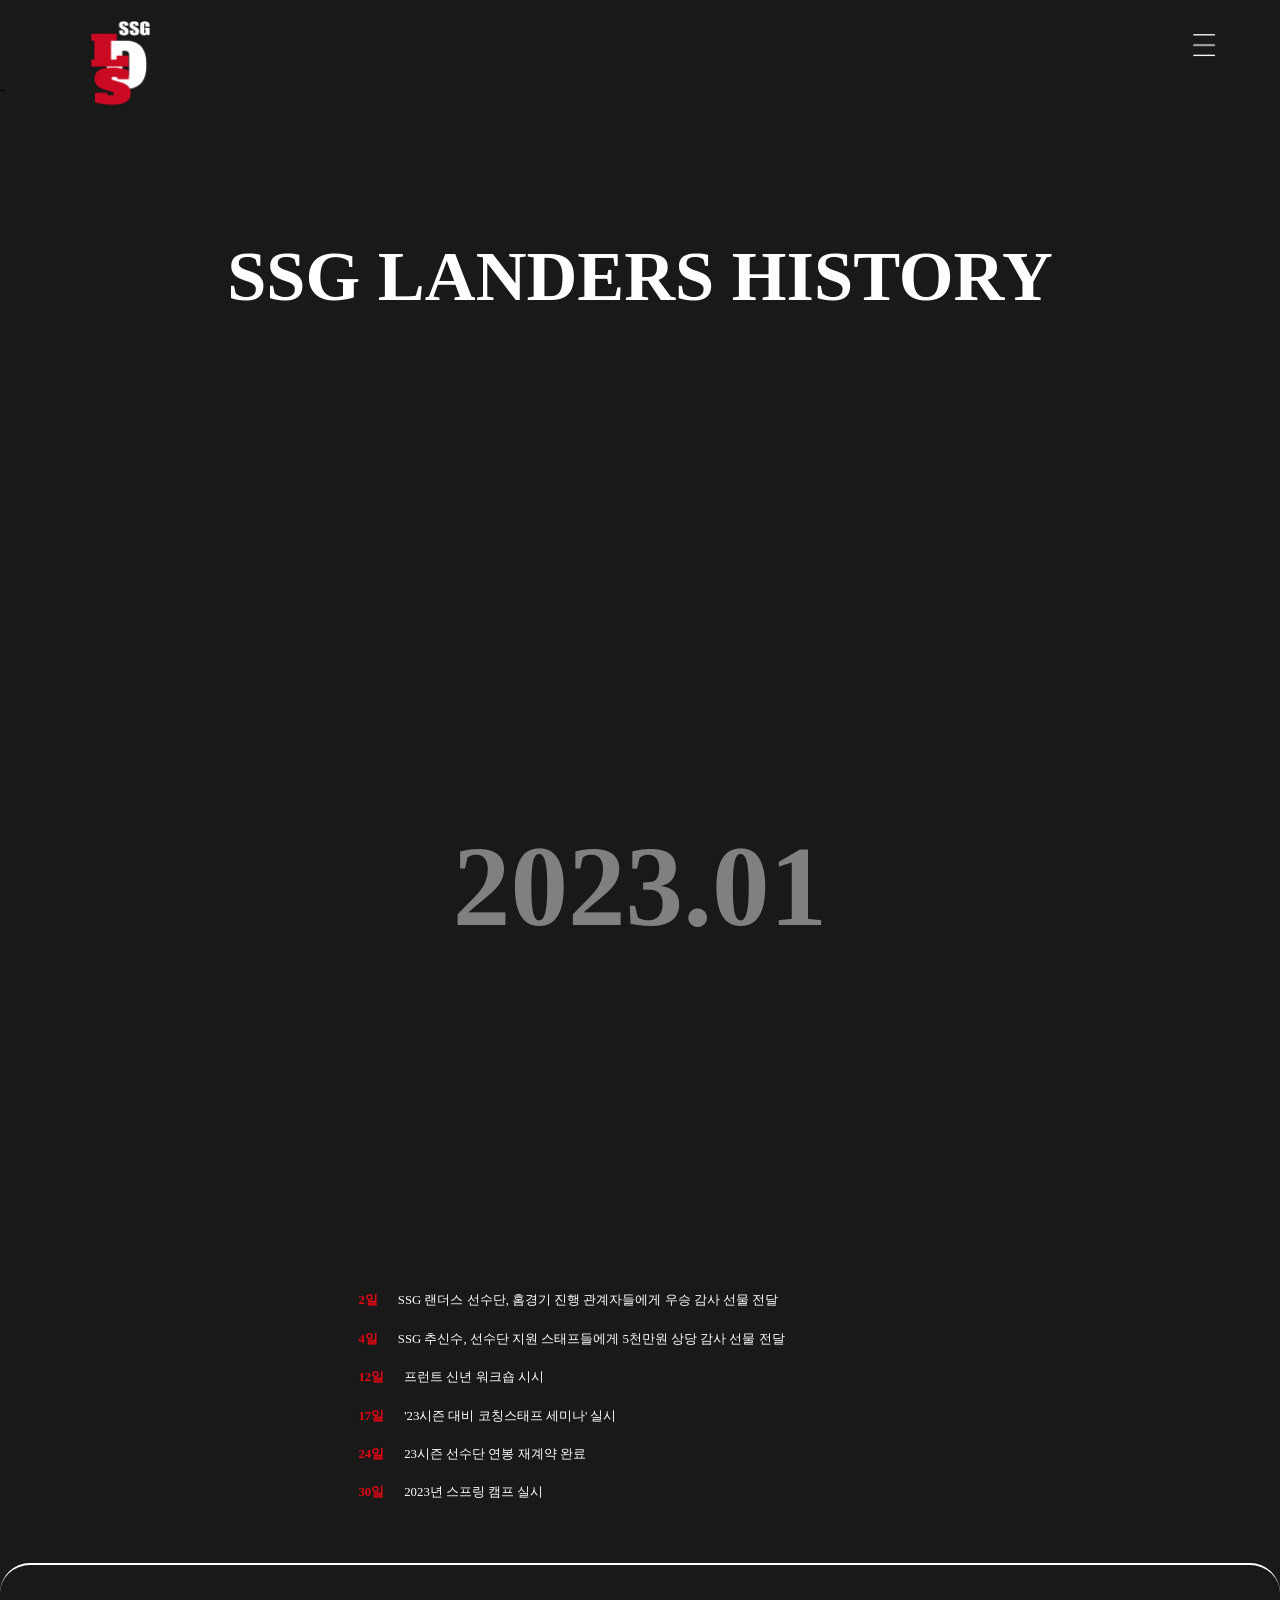
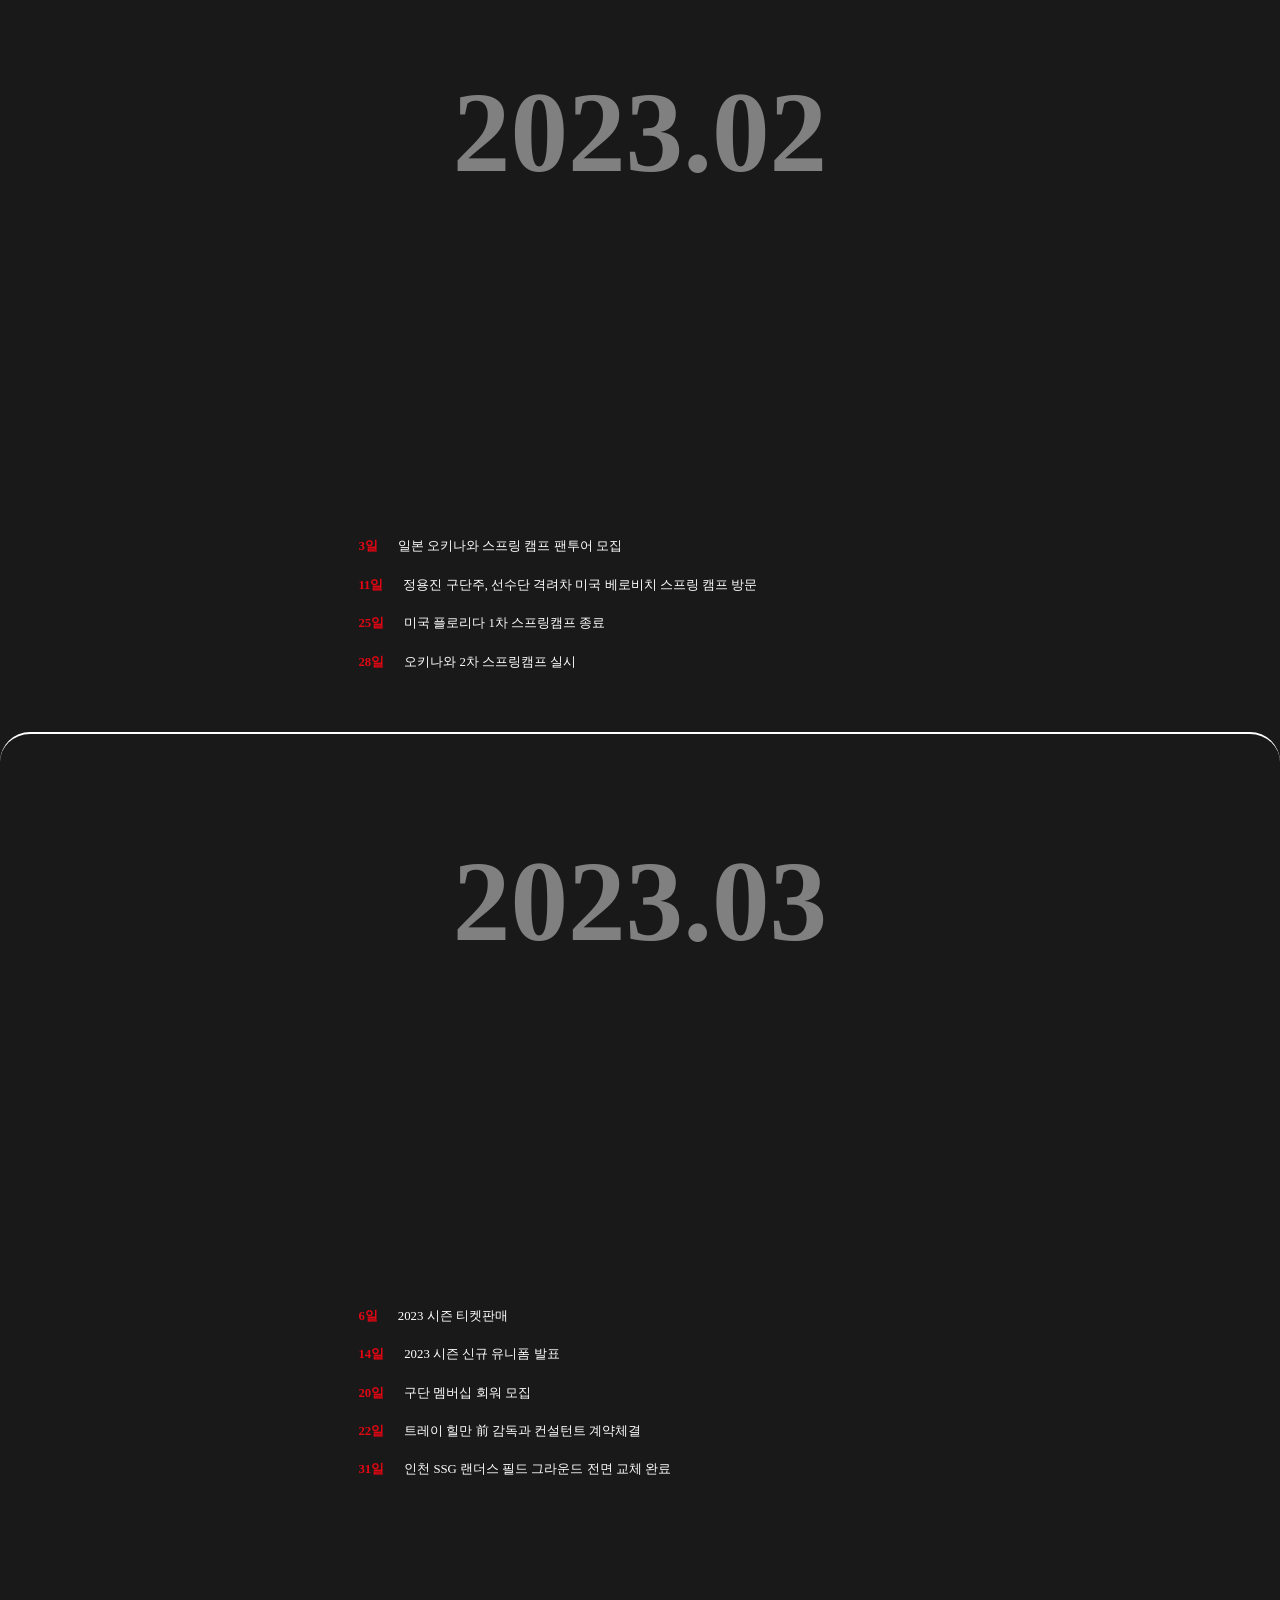
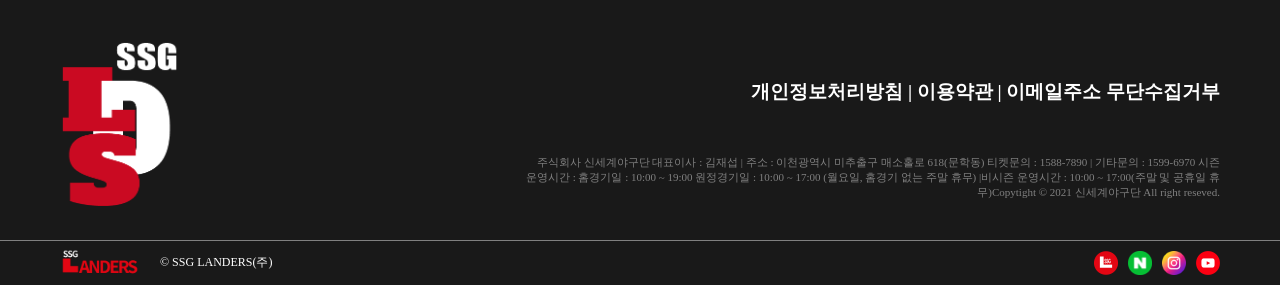
==== index/history.html @ 3b76959f "Add files via upload" ====
<!DOCTYPE html>
<html lang="en">
<head>
    <meta charset="UTF-8">
    <meta name="viewport" content="width=device-width, initial-scale=1.0">
    <link rel="stylesheet" href="./../css/history.css">
    <script src="https://code.jquery.com/jquery-3.7.1.min.js"></script>
    <script src="./../js/history.js"></script>
    <title>ssg landers history</title>
    <link rel="icon" href="./../img/favicon.png">
</head>
<body>
    <header>
        <div id="logo">
            <a href="./../index.html">
                <img src="./../img/logo_white.png" alt="">
            </a>
        </div>
        <ul id="nav">
            <li>
                SSG LANDERS

                <ul class="isNav">
                    <li><a href="./info.html">구단소개</a></li>
                    <li><a href="./history.html">HISTORY</a></li>
                </ul>

            </li>

            <li>
                PLAYER
                <ul class="isNav">
                    <li><a href="./hitter.html">타자</a></li>
                    <li><a href="./pitcher.html">투수</a></li>
                </ul>
            </li>

            <li>
                GAME
                <ul class="isNav">
                    <li><a href="./news.html">소식</a></li>
                    <li><a href="./photo.html">포토</a></li>
                </ul>
            </li>

            <li><a href="./shop.html">SHOP</a></li>
        </ul>
        <ul id="login">
            <li><a href="./login.html">LOGIN</a></li>
            <li><a href="./join.html">JOIN</a></li>
        </ul>
        <div id="menu-bar"><img src="./../img/menubar.png" alt=""></div>
    </header>
     <div id="sub-menu">
        <div id="sub-menu-bar">
            <div class="home"><a href="./../index.html"><img src="./../img/home-w.png" alt=""></a></div>
            <div class="cancle"><img src="./../img/cancle-w.png" alt=""></div>
        </div>
        <div id="sub-auth">
            <div id="sub-login"><a href="./index/login.html">LOGIN</a></div>
            <div id="sub-join"><a href="./index/join.html">JOIN</a></div>
        </div>
        <div id="sub-menu-box">
            <ul id="sub-menu-left">
                <li>SSG LANDERS</li>
                <li>PALYERS</li>
                <li>GAME</li>
                <li>SHOP</li>
            </ul>
            <div id="sub-menu-right">
                <ul class="sub-submenu">
                    <li><a href="./index/info.html">구단소개</a></li>
                    <li><a href="./index/history.html">HISTORY</a></li>
                </ul>
                <ul class="sub-submenu">
                    <li><a href="./index/hitter.html">타자</a></li>
                    <li><a href="./index/pitcher.html">투수</a></li>
                </ul>
                <ul class="sub-submenu">
                    <li><a href="./index/news.html">소식</a></li>
                    <li><a href="./index/photo.html">포토</a></li>
                </ul>
                <ul class="sub-submenu">
                    <li><a href="./index/shop.html">SHOP</a></li>
                </ul>
            </div>
        </div>
    </div>
    <main>  
        <div id="main-top">
            <h2>SSG LANDERS HISTORY</h2>-
        </div>
        <div id="content">
            <div class="con-text">2023.01</div>
            <div class="con-img">
                <div class="img"></div>
                <div class="text">
                    <div class="inside-text">
                        <h3>2일</h3>
                        <p>SSG 랜더스 선수단, 홈경기 진행 관계자들에게 우승 감사 선물 전달</p>
                    </div>
                    <div class="inside-text">
                        <h3>4일</h3>
                        <p>SSG 추신수, 선수단 지원 스태프들에게 5천만원 상당 감사 선물 전달</p>
                    </div>
                    <div class="inside-text">
                        <h3>12일</h3>
                        <p>프런트 신년 워크숍 시시</p>
                    </div>
                    <div class="inside-text">
                        <h3>17일</h3>
                        <p>'23시즌 대비 코칭스태프 세미나' 실시</p>
                    </div>
                    <div class="inside-text">
                        <h3>24일</h3>
                        <p>23시즌 선수단 연봉 재계약 완료</p>
                    </div>
                    <div class="inside-text">
                        <h3>30일</h3>
                        <p>2023년 스프링 캠프 실시</p>
                    </div>
                </div>
            </div>
            
        </div>
        <div id="content">
            <div class="con-text">2023.02</div>
            <div class="con-img">
                <div class="img"></div>
                <div class="text">
                    <div class="inside-text">
                        <h3>3일</h3>
                        <p>일본 오키나와 스프링 캠프 팬투어 모집</p>
                    </div>
                    <div class="inside-text">
                        <h3>11일</h3>
                        <p>정용진 구단주, 선수단 격려차 미국 베로비치 스프링 캠프 방문</p>
                    </div>
                    <div class="inside-text">
                        <h3>25일</h3>
                        <p>미국 플로리다 1차 스프링캠프 종료</p>
                    </div>
                    <div class="inside-text">
                        <h3>28일</h3>
                        <p>오키나와 2차 스프링캠프 실시</p>
                    </div>
                   
                </div>
                <div class="img"></div>
            </div>
            
        </div>
        <div id="content">
            <div class="con-text">2023.03</div>
            <div class="con-img">
                <div class="img"></div>
                <div class="text">
                    <div class="inside-text">
                        <h3>6일</h3>
                        <p>2023 시즌 티켓판매</p>
                    </div>
                    <div class="inside-text">
                        <h3>14일</h3>
                        <p>2023 시즌 신규 유니폼 발표</p>
                    </div>
                    <div class="inside-text">
                        <h3>20일</h3>
                        <p>구단 멤버십 회워 모집</p>
                    </div>
                    <div class="inside-text">
                        <h3>22일</h3>
                        <p>트레이 힐만 前 감독과 컨설턴트 계약체결</p>
                    </div>
                    <div class="inside-text">
                        <h3>31일</h3>
                        <p>인천 SSG 랜더스 필드 그라운드 전면 교체 완료</p>
                    </div>
                  
                </div>
            </div>
            
        </div>
    </main>
      <footer>
        <div id="foot-top">
            <div id="logo-img"><a href="./../index.html"><img src="./../img/logo_white.png" alt=""></a></div>
            <div id="text">
                <h3>개인정보처리방침 | 이용약관 | 이메일주소 무단수집거부</h3>
                <p>주식회사 신세계야구단 대표이사 : 김재섭 | 주소 : 이천광역시 미추출구 매소홀로 618(문학동)
                    티켓문의 : 1588-7890 | 기타문의 : 1599-6970 시즌 운영시간 : 홈경기일 : 10:00 ~ 19:00 원정경기일 : 10:00 ~ 17:00 (월요일, 홈경기
                    없는 주말 휴무)
                    |비시즌 운영시간 : 10:00 ~ 17:00(주말 및 공휴일 휴무)Copytight © 2021 신세계야구단 All right reseved.
                </p>
            </div>
        </div>
        <div id="foot-bottom">
            <div id="foot-left">
                <div id="logo"><a href="./index.html"><img src="./../img/logo_text.png" alt=""></a></div>
                <p>© SSG LANDERS(주)</p>
            </div>
            <div id="foot-right">
                <img src="./../img/snslogo.png" alt="">
                <img src="./../img/naver.png" alt="">
                <img src="./../img/instagram.png" alt="">
                <img src="./../img/youtube.png" alt="">
            </div>
        </div>
    </footer>
</body>
</html>
---- css/history.css ----
* {
    margin: 0;
    padding: 0;
}
body{
    overflow-x: hidden;
}
body.menu-open{
    overflow: hidden;
}
li {
    list-style: none;
}

a {
    text-decoration: none;
}

:root {
    --red: #e30613;
    --white: #fff;
    --hanwhaB: "hanwhaB";
    --black: #191919;
    --yellow: #ffc863;
}

html {
    height: 100%;
    background-color: var(--black);
}

header {
    width: 100%;
    height: 130px;
    padding: 25px 30px 0 60px;
    box-sizing: border-box;
    border-bottom: 1px solid rgba(255, 255, 255, 0.3);
    position: relative;
    z-index: 1;

}

header:hover {
    background-color: rgba(0, 0, 0, 0.85);
}

#logo {
    width: 60px;
    float: left;
}

#logo img {
    width: 100%;
}

#nav>li {

    height: 84px;
    position: absolute;
}

#nav>li::after {
    content: "";
    position: absolute;
    left: 0;
    bottom: -21px;
    width: 0;
    height: 2px;
    margin: 5px 0 0;
    transition: all 0.2s ease-in-out;
    transition-duration: 0.3s;
    opacity: 0;
    background-color: var(--red);

}

#nav>li:nth-of-type(1) {
    left: 100px;
}

#nav>li:nth-of-type(2) {
    left: 300px;
}

#nav>li:nth-of-type(3) {
    left: 500px;
}

#nav>li:nth-of-type(4) {
    left: 700px;
}

#nav>li:hover::after {
    width: 100%;
    opacity: 1;
}

#nav>li,
#login>li {
    float: left;
    margin-left: 50px;
    line-height: 84px;
}

#nav,
#nav a {

    color: var(--white);
    font-family: var(--hanwhaB);
    cursor: pointer;

}

#nav>li:hover,
#nav>li:hover a {
    color: var(--red);
}


#login {
    position: absolute;
    right: 30px;
}

#login a {
    color: #ffffff80;
    font-family: "hanwhaB";
}

#login a:hover {
    color: var(--white)
}

.isNav {
    display: flex;
    opacity: 0;
}

#menu-bar {
    width: 24px;
    position: absolute;
    right: 5%;
    top: 25%;
    display: none;
}

#menu-bar img {
    width: 100%;
}

.isNav>li {
    width: 100px;
}

#nav .isNav>li>a {
    color: #fff;
}

#nav .isNav>li:hover>a {
    color: var(--red);
}

.slideDown {
    opacity: 1;
    position: absolute;
    top: 100px;

}
#sub-menu{
    width: 100%;
    height: 100vh;
    background-color: var(--black);
    position: absolute;
    z-index: 11;
    top: 0;
    display: none;
}
#sub-menu-bar{
    width: 100%;
    display: flex;
    align-items: center;
    justify-content: space-between;
    padding: 13px 14px;
    box-sizing: border-box;
}
#sub-menu-bar .home{
    transition: transform 0.4s ease;
    width: 5vw;
}
#sub-menu-bar .home.right{
     transform: translateX(20px);
     transition: 0.3s;
        
}
#sub-menu-bar .cancle{
    cursor: pointer;
    width: 28px;
}
#sub-menu-bar img{
    width: 100%;
}
#sub-auth{
    width: 100%;
    display: flex;
    justify-content: center;
    gap: 2vw;
    padding-bottom: 35px;
    border-bottom: 1px solid rgba(255, 255, 255, 0.3);
}
#sub-auth div{
    width: 92px;
    height: 36px;
    font-size: 14px;
    line-height: 36px;
    border: 1px solid rgba(255, 255, 255, 0.3);
    font-family: var(--hanwhaB);
    border-radius: 20px;
    text-align: center;
}
#sub-auth div a{
    color: rgba(255, 255, 255, 0.3);
}

#sub-menu-box{
     height: 100%;
    display: flex;
}
#sub-menu-left{
    width: 50%;
    color: var(--white);
    font-family: var(--hanwhaB);
    padding: 2vw 24px;
    box-sizing: border-box;
    border-right:1px solid rgba(255, 255, 255, 0.3);
}
#sub-menu-left>li{
    line-height: 4;
    cursor: pointer;
}
#sub-menu-left>li.active{
    color: var(--red);
}
#sub-menu-left>li:hover{
    color: var(--red);
}
#sub-menu-right{
    width: 50%;
    padding: 3vw 24px;
    background-color: rgba(255, 255, 255, 0.1);

}
#sub-menu-right ul{
    display: none;
}
#sub-menu-right a{
    line-height: 3;
    color: var(--white);

}#sub-menu-right a:hover{
    color: var(--red);
}

main {
    width: 100%;


}

main #main-top {
    width: 100%;
    height: 46vw;
    background-image: url(./../img/history/main-top.jpg);
    background-position: center bottom;
    background-size: 100% 170%;
    position: relative;
    top: -130px;



}

main #main-top::before {
    content: "";
    position: absolute;

}

#main-top h2 {
    width: 100%;
    height: auto;
    font-size: 70px;
    font-family: var(--hanwhaB);
    font-weight: 600;
    text-align: center;
    color: var(--white);
    position: relative;
    top: 40%;
}

#content {
    width: 100%;
    padding: 100px 200px;
    box-sizing: border-box;
}

#content .con-text {
    font-size: 92px;
    color: #808080;
    font-family: var(--hanwhaB);
    font-weight: 600;
    transform: translateY(50px);
}

#content:nth-of-type(3) .con-text {
    text-align: right;
}

#content .con-img {
    display: flex;
    justify-content: center;
    gap: 40px;
    align-items: center;
}

.con-img .img {
    width: 50%;
    height: 28vw;
    background-image: url(./../img/history/winer.png);
    background-position: center;
    background-size: 100% 100%;
    border-radius: 30px;
}
#content:nth-of-type(3) .con-img .img:nth-of-type(1){
    display: none;
}
#content:nth-of-type(3) {
    border-top: 2px solid #fff;
    border-radius: 30px;
}

#content:nth-of-type(4) {
    border-top: 2px solid #fff;
    border-radius: 30px;
}

#content:nth-of-type(3) .con-img .img {
    background-image: url(./../img/history/spingcamp.png);
}

#content:nth-of-type(4) .con-img .img {
    background-image: url(./../img/history/membership.jpg);
}

.con-img .inside-text {
    display: flex;
    line-height: 4;
    align-items: center;
    gap: 20px;
}

.con-img h3 {
    color: var(--red);
}

.con-img p {
    color: var(--white);
}

footer {
    width: 100%;
    background-color: var(--black);

}

footer #logo-img {
    width: 125px;
}

footer #logo-img img {
    width: 100%;
}

footer #foot-top {
    display: flex;
    justify-content: space-between;
    align-items: center;
    padding: 100px 60px 0;
    box-sizing: border-box;


}

footer #text {
    width: 695px;
    text-align: right;
}

footer #text h3 {
    color: #fff;
}

footer #text p {
    color: #808080;
    font-size: 11px;
    margin-top: 50px;
}

#foot-bottom {
    width: 100%;
    border-top: 1px solid #808080;
    padding: 0 60px;
    box-sizing: border-box;
    background-color: var(--black);
    display: flex;
    justify-content: space-between;
    align-items: center;
}

#foot-left {
    display: flex;
    align-items: center;
    gap: 20px;
    color: #fff;
    font-size: 12px;
}

#foot-left #logo {
    width: 80px;
}

#foot-left #logo img {
    width: 100%;
}

#foot-right {
    display: flex;
    gap: 10px;
}

#foot-right img {
    width: 24px;
}
@media screen and (max-width: 1480px) {
    #content .con-img{
        display: block;
    }
}
@media screen and (max-width:1280px) {
    header {
        border: none;
    }
    header:hover{background-color: transparent;}
    header #logo{
        width: 5vw;
        position:absolute;
        transform: translateX(30px);
        top: 15%;
        transition: transform 0.3s ease;
    }
    header #logo.left{
        transform: translateX(10px);
    }

    #nav {
        display: none;
    }

    #login {
        display: none;
    }

    #menu-bar {
        display: block;
    }
    #main-top h2{
        font-size: 5.5vw;
    }
    #content{
        padding: 4vw 4vw;
    }
    #content .con-img{
        transform: translateX(24vw);
        
    } 
    #content .con-text,#content:nth-of-type(3) .con-text{
        text-align: center;
        position: relative;
        z-index: 1;
    }
    #content:nth-of-type(3) .con-img .img:nth-of-type(1){
        display: block;
    }
    #content:nth-of-type(3) .con-img .img:nth-of-type(3){
        display: none;
    }
    #content .con-text{
        font-size: 9vw;
    }
    .con-img .text{
        margin-top: 20px;
    }
    .con-img .inside-text{
        line-height: 3;
    }
    .con-img h3{
        font-size: 1vw;
    }
    .con-img p{
        font-size: 1vw;
    }
}
@media screen and (max-width : 1100px) {

    footer #text{
        display: none;
    }    
}
@media screen and (max-width:730px) {
    header{
        padding: 2.5vw 3vw 0 3vw;
    }
     #menu-bar{
        top: 15%;
    }
    #sub-menu-bar .home{
        width: 7vw;
    }
    
    header #logo{
        width: 8vw;
        top: 10%;
    }
    #content .con-text,#content:nth-of-type(3) .con-text{
        transform: translateY(10px);
    }
    #content .con-img {
        transform: translateX(4vw);
    }
    .con-img .img{
        width: 90%;
        height: 63vw;
    }
     .con-img h3{
        font-size: 2.5vw;
    }
    .con-img p{
        font-size: 2.5vw;
    }
    
      footer #logo-img{
        width: 13vw;
    }
}
@media screen and (max-width:520px) {
    #sub-menu-bar .home{
        width: 9vw;
}
    #menu-bar{
        top: 17%;
    }
     #foot-left p{
        display: none;
    }
}
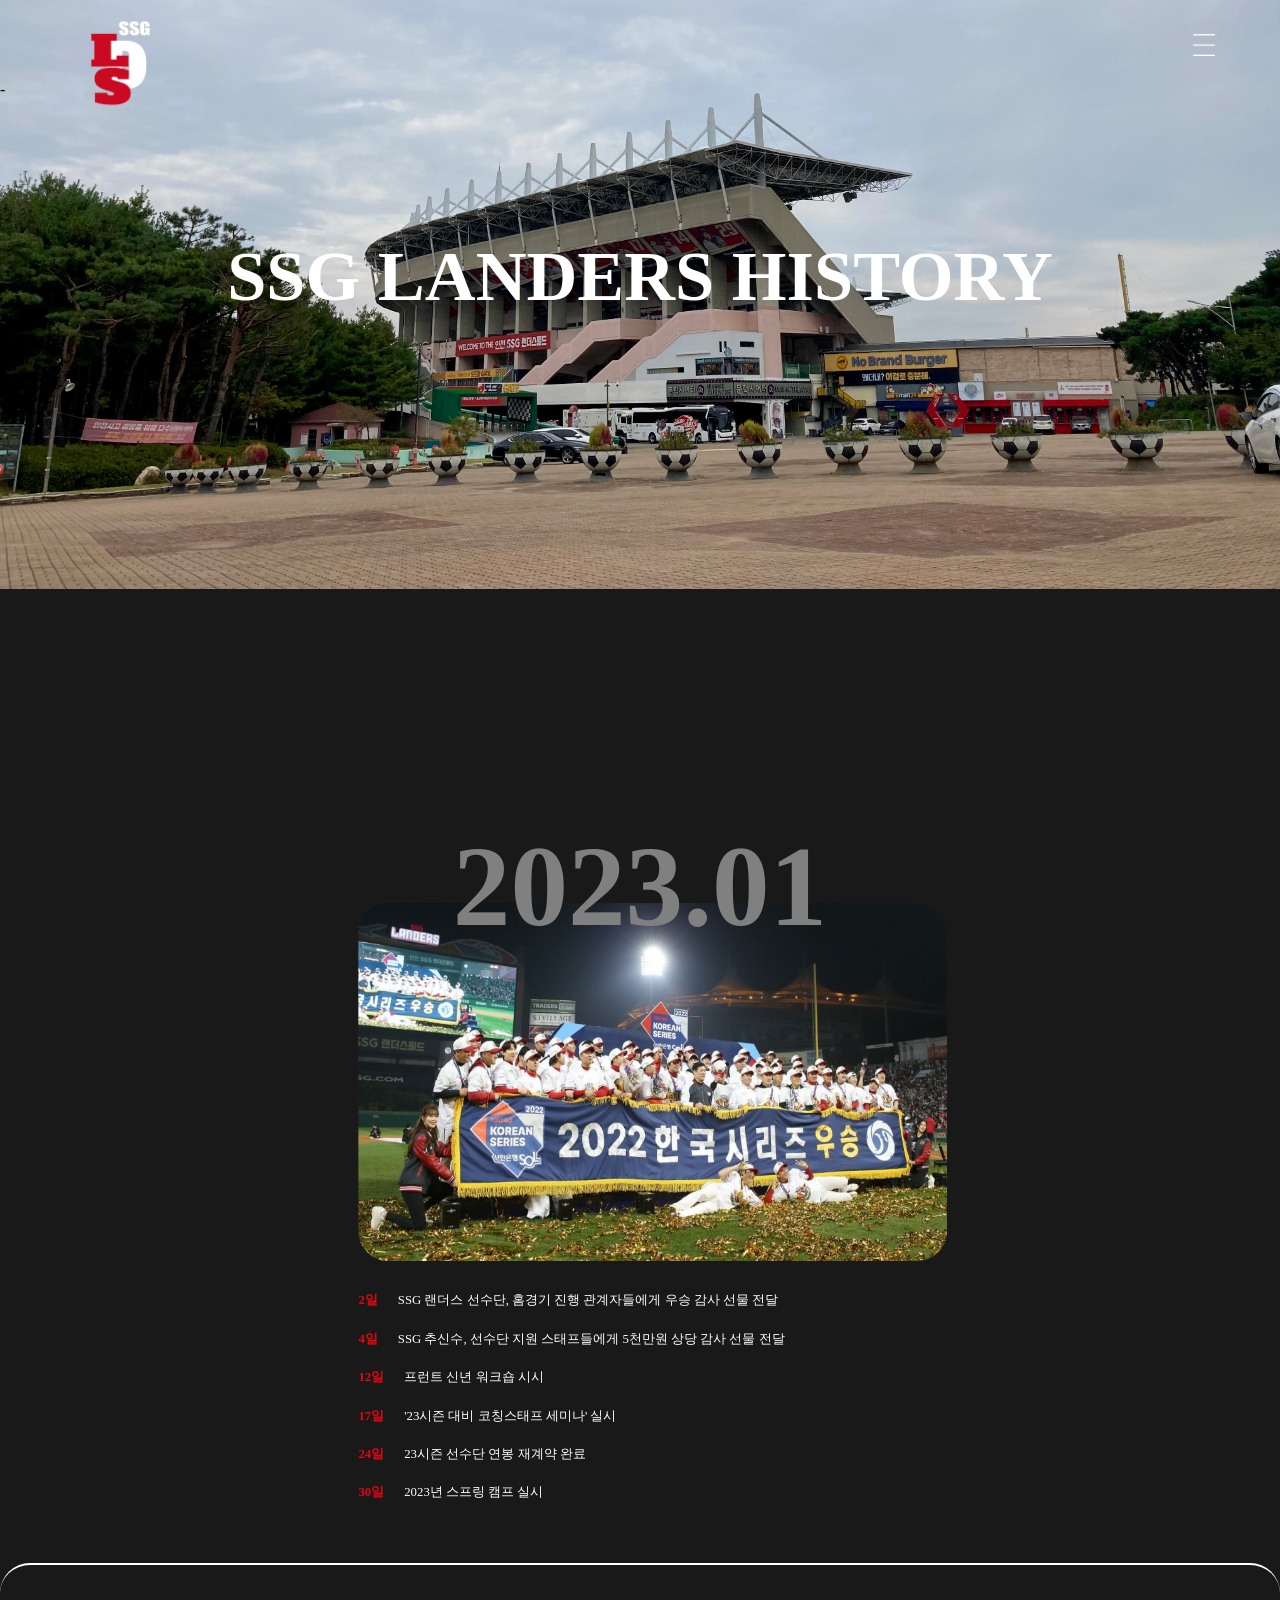
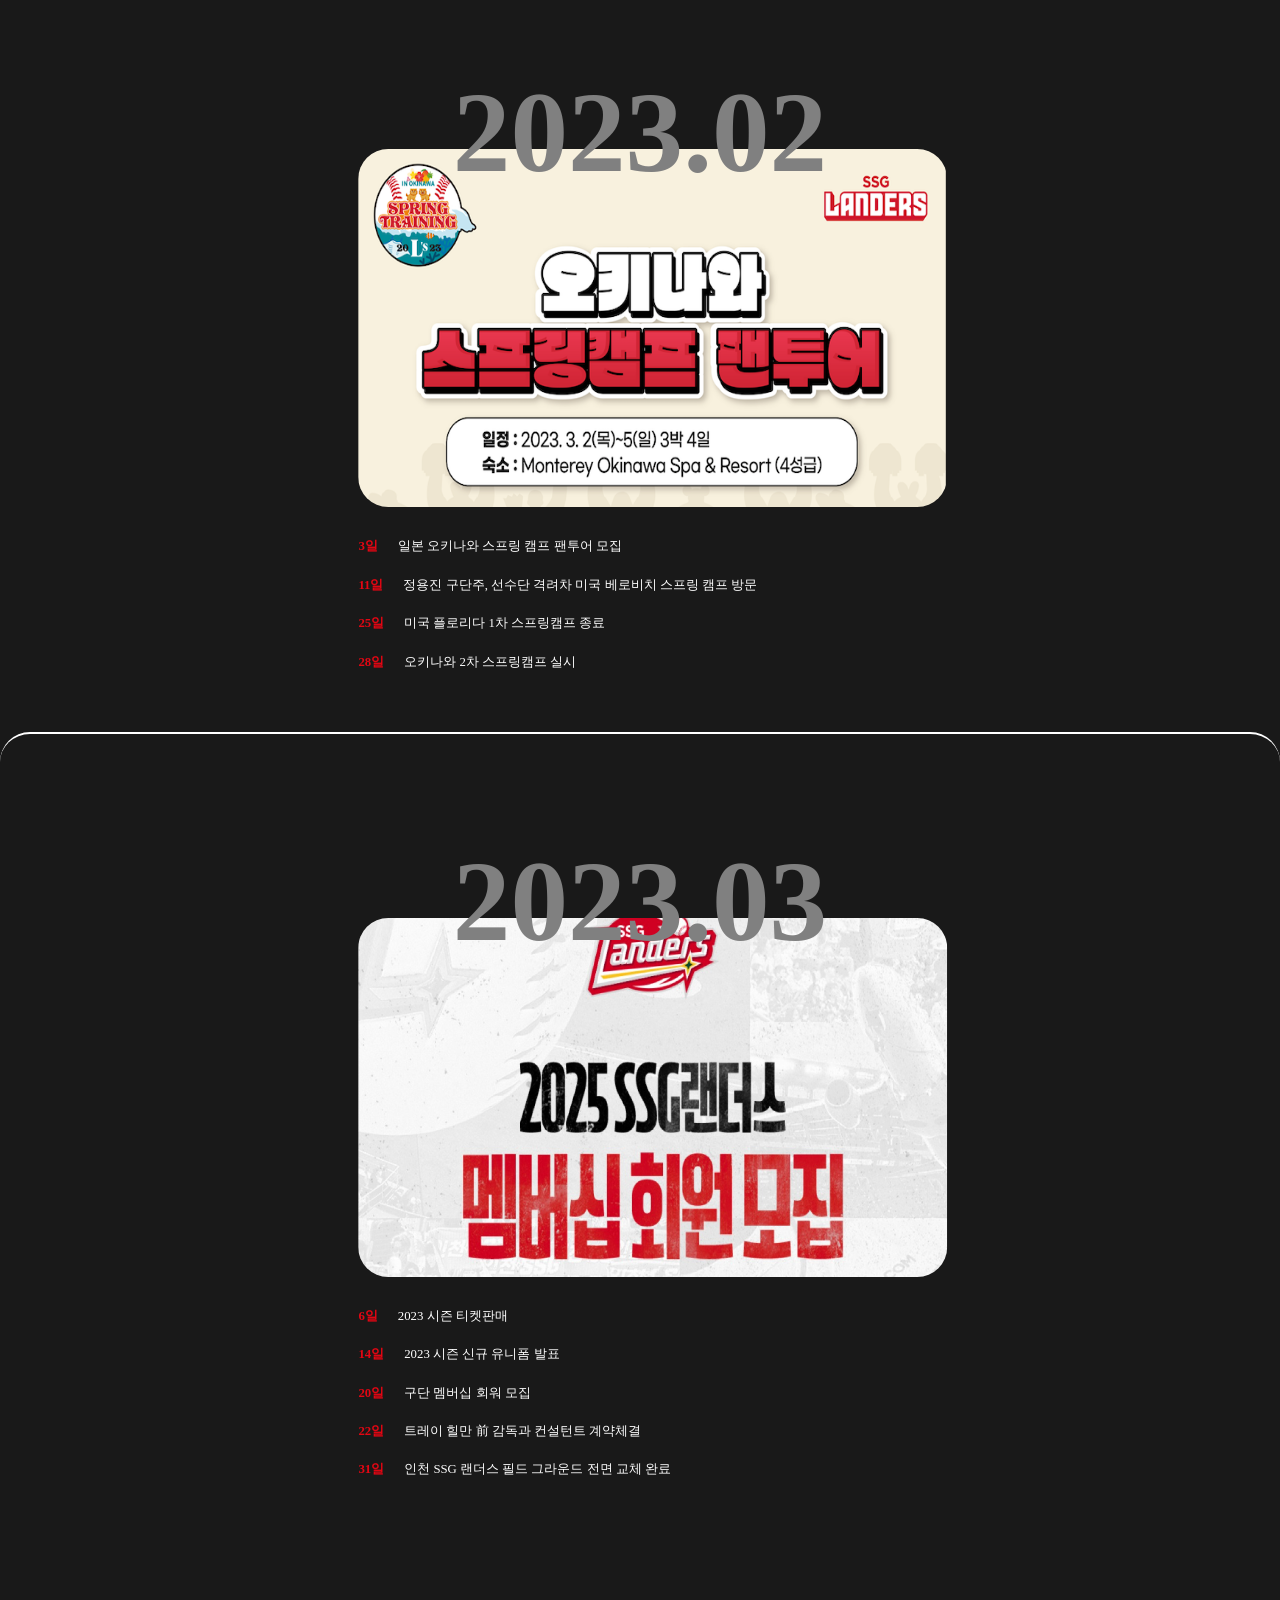
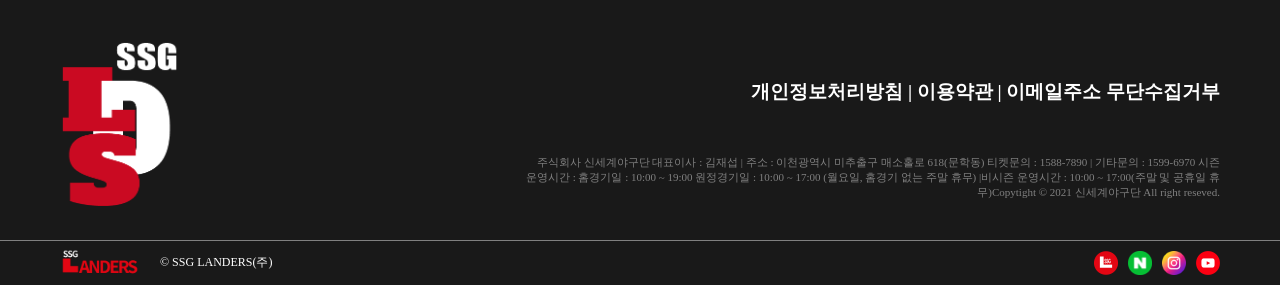
==== commit b5f7cce1: "Add files via upload" ====
--- a/index/history.html
+++ b/index/history.html
@@ -57,8 +57,8 @@
             <div class="cancle"><img src="./../img/cancle-w.png" alt=""></div>
         </div>
         <div id="sub-auth">
-            <div id="sub-login"><a href="./index/login.html">LOGIN</a></div>
-            <div id="sub-join"><a href="./index/join.html">JOIN</a></div>
+            <div id="sub-login"><a href="./login.html">LOGIN</a></div>
+            <div id="sub-join"><a href="./join.html">JOIN</a></div>
         </div>
         <div id="sub-menu-box">
             <ul id="sub-menu-left">
@@ -69,19 +69,19 @@
             </ul>
             <div id="sub-menu-right">
                 <ul class="sub-submenu">
-                    <li><a href="./index/info.html">구단소개</a></li>
-                    <li><a href="./index/history.html">HISTORY</a></li>
-                </ul>
-                <ul class="sub-submenu">
-                    <li><a href="./index/hitter.html">타자</a></li>
-                    <li><a href="./index/pitcher.html">투수</a></li>
-                </ul>
-                <ul class="sub-submenu">
-                    <li><a href="./index/news.html">소식</a></li>
-                    <li><a href="./index/photo.html">포토</a></li>
-                </ul>
-                <ul class="sub-submenu">
-                    <li><a href="./index/shop.html">SHOP</a></li>
+                    <li><a href="./info.html">구단소개</a></li>
+                    <li><a href="./history.html">HISTORY</a></li>
+                </ul>
+                <ul class="sub-submenu">
+                    <li><a href="./hitter.html">타자</a></li>
+                    <li><a href="./pitcher.html">투수</a></li>
+                </ul>
+                <ul class="sub-submenu">
+                    <li><a href="./news.html">소식</a></li>
+                    <li><a href="./photo.html">포토</a></li>
+                </ul>
+                <ul class="sub-submenu">
+                    <li><a href="./shop.html">SHOP</a></li>
                 </ul>
             </div>
         </div>
